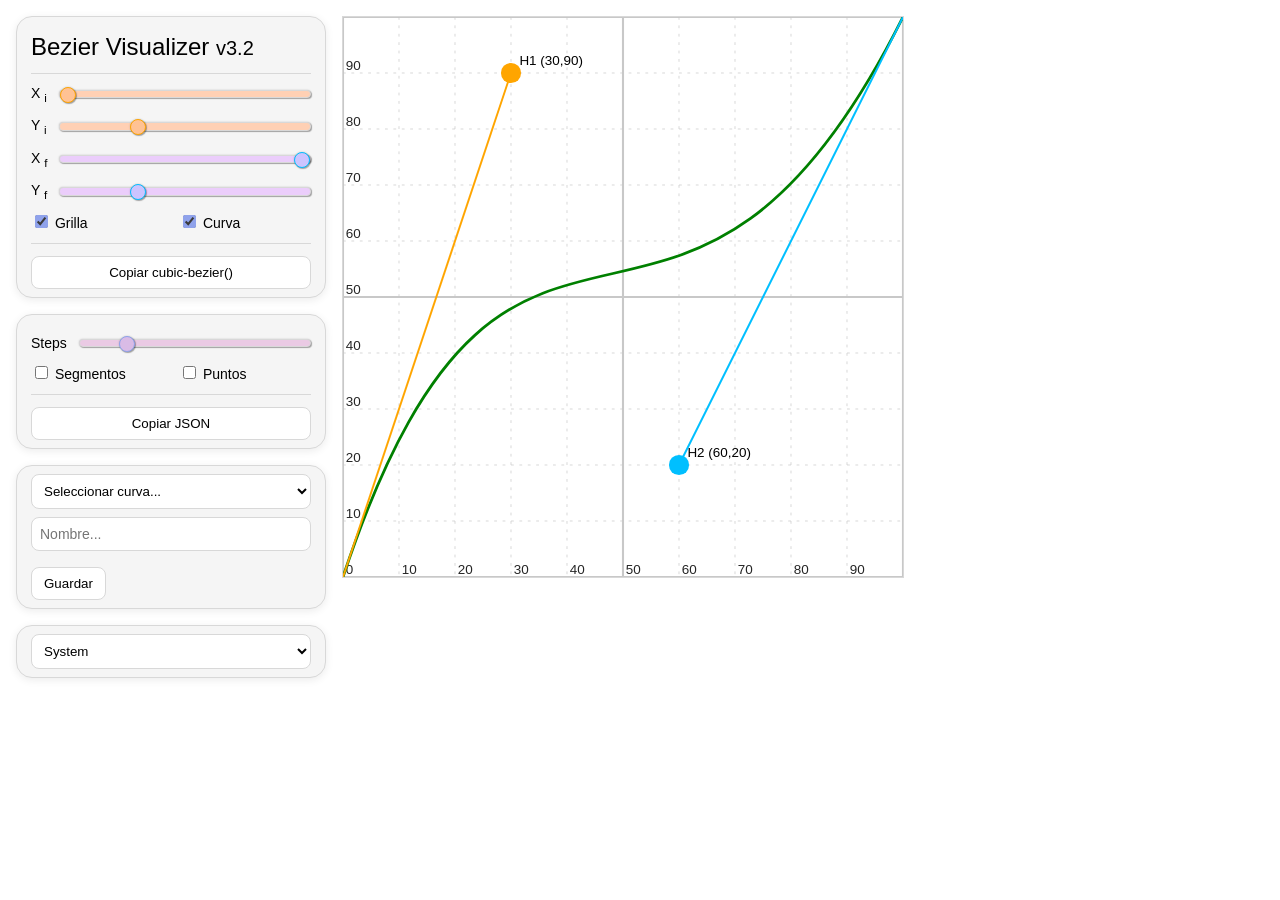
==== index.html @ 40c09084 "Configuración de format" ====
<!doctype html>
<html lang="es">

<head>
  <meta charset="utf-8" />
  <meta name="viewport" content="width=device-width,initial-scale=1" />
  <title>Bezier Visualizer</title>
  <meta id="colorScheme" name="color-scheme" content="dark" />
  <link rel="stylesheet" href="css/styles.css" />
  <link rel="stylesheet" href="css/curve-svg.css" />
  <script src="js/app.js" type="module"></script>
</head>

<body>
  <div class="row">
    <div class="col">
      <div class="card">
        <h2>
          Bezier Visualizer
          <small>v3.2</small>
        </h2>
        <label for="h1x">
          <span>
            X
            <sub>i</sub>
          </span>
          <input id="h1x" class="h1" type="range" min="0" max="100" value="0" />
        </label>
        <label for="h1y">
          <span>
            Y
            <sub>i</sub>
          </span>
          <input id="h1y" class="h1" type="range" min="0" max="100" value="30" />
        </label>
        <label for="h2x">
          <span>
            X
            <sub>f</sub>
          </span>
          <input id="h2x" class="h2" type="range" min="0" max="100" value="100" />
        </label>
        <label for="h2y">
          <span>
            Y
            <sub>f</sub>
          </span>
          <input id="h2y" class="h2" type="range" min="0" max="100" value="30" />
        </label>
        <div class="row">
          <label>
            <input id="showGrid" type="checkbox" checked />
            Grilla
          </label>
          <label>
            <input id="showCurve" type="checkbox" checked />
            Curva
          </label>
        </div>
        <div class="row">
          <label>
            <input id="showHandles" type="checkbox" checked />
            Líneas de control
          </label>
        </div>

        <div id="info" class="small"></div>

        <hr />
        <button id="copyCss">Copiar cubic-bezier()</button>
      </div>
      <div class="card">
        <label for="steps">
          Steps
          <input id="steps" type="range" min="2" max="100" value="20" />
        </label>
        <div class="row">
          <label>
            <input id="showSegments" type="checkbox" />
            Segmentos
          </label>
          <label>
            <input id="showPoints" type="checkbox" />
            Puntos
          </label>
        </div>
        <hr />
        <button id="copyJson">Copiar JSON</button>
      </div>
      <div class="card">
        <select id="curvas">
          <option value="" disabled selected>Seleccionar curva...</option>
          <optgroup label="Presets" id="grupoPresets">
            <!-- poblado desde JS -->
          </optgroup>
          <optgroup label="Mis curvas" id="grupoMisCurvas">
            <!-- poblado desde localStorage -->
          </optgroup>
        </select>
        <div class="row" style="margin-top: 8px; align-items: center">
          <input id="curvaNombre" type="text" placeholder="Nombre..." style="
                flex: 1;
                padding: 8px;
                border-radius: 8px;
                border: 1px solid var(--border);
                background: var(--bg);
                color: var(--fg);
                font-size: 14px;
              " />
          <button id="guardarCurva" style="width: auto; padding: 8px 12px">
            Guardar
          </button>
        </div>
      </div>
      <div class="card">
        <select id="theme">
          <option value="system">System</option>
          <option value="light">Light</option>
          <option value="dark">Dark</option>
        </select>
      </div>
    </div>
    <div>
      <svg xmlns="http://www.w3.org/2000/svg" id="svg" width="560" height="560" viewBox="0 0 100 100">
        <defs>
          <symbol id="handlerGrip" x="-4" y="-4" width="8" height="8" viewBox="0 0 8 8">
            <circle class="handler-grip-halo" r="3.0" cx="4" cy="4" stroke="currentColor" fill="none" />
            <circle class="handler-grip-point" fill="currentColor" r="1.8" cx="4" cy="4" />
          </symbol>
          <line id="maj-v-line" x1="0" y1="0" x2="0" y2="100" class="grid-maj-line" />
          <line id="maj-h-line" x1="0" y1="0" x2="100" y2="0" class="grid-maj-line" />
          <line id="min-v-line" x1="0" y1="0" x2="0" y2="100" class="grid-min-line" />
          <line id="min-h-line" x1="0" y1="0" x2="100" y2="0" class="grid-min-line" />
        </defs>
        <g id="grid">
          <use href="#maj-v-line" x="0" y="0" />
          <use href="#maj-v-line" x="50" y="0" />
          <use href="#maj-v-line" x="100" y="0" />
          <use href="#maj-h-line" x="0" y="0" />
          <use href="#maj-h-line" x="0" y="50" />
          <use href="#maj-h-line" x="0" y="100" />
          <use href="#min-v-line" x="10" y="0" />
          <use href="#min-v-line" x="20" y="0" />
          <use href="#min-v-line" x="30" y="0" />
          <use href="#min-v-line" x="40" y="0" />
          <use href="#min-v-line" x="60" y="0" />
          <use href="#min-v-line" x="70" y="0" />
          <use href="#min-v-line" x="80" y="0" />
          <use href="#min-v-line" x="90" y="0" />
          <use href="#min-h-line" x="0" y="10" />
          <use href="#min-h-line" x="0" y="20" />
          <use href="#min-h-line" x="0" y="30" />
          <use href="#min-h-line" x="0" y="40" />
          <use href="#min-h-line" x="0" y="60" />
          <use href="#min-h-line" x="0" y="70" />
          <use href="#min-h-line" x="0" y="80" />
          <use href="#min-h-line" x="0" y="90" />
          <text x="0.5" y="9.5" class="grid-axis-value">90</text>
          <text x="0.5" y="19.5" class="grid-axis-value">80</text>
          <text x="0.5" y="29.5" class="grid-axis-value">70</text>
          <text x="0.5" y="39.5" class="grid-axis-value">60</text>
          <text x="0.5" y="49.5" class="grid-axis-value">50</text>
          <text x="0.5" y="59.5" class="grid-axis-value">40</text>
          <text x="0.5" y="69.5" class="grid-axis-value">30</text>
          <text x="0.5" y="79.5" class="grid-axis-value">20</text>
          <text x="0.5" y="89.5" class="grid-axis-value">10</text>
          <text x="0.5" y="99.5" class="grid-axis-value">0</text>
          <text x="10.5" y="99.5" class="grid-axis-value">10</text>
          <text x="20.5" y="99.5" class="grid-axis-value">20</text>
          <text x="30.5" y="99.5" class="grid-axis-value">30</text>
          <text x="40.5" y="99.5" class="grid-axis-value">40</text>
          <text x="50.5" y="99.5" class="grid-axis-value">50</text>
          <text x="60.5" y="99.5" class="grid-axis-value">60</text>
          <text x="70.5" y="99.5" class="grid-axis-value">70</text>
          <text x="80.5" y="99.5" class="grid-axis-value">80</text>
          <text x="90.5" y="99.5" class="grid-axis-value">90</text>
        </g>

        <path id="realCurve" fill="none" />
        <polyline id="segments" fill="none"></polyline>
        <g id="points"></g>

        <g id="controls">
          <line x1="0" y1="100" x2="30" y2="90" id="h1Line" class="handler-line" />
          <line x1="100" y1="0" x2="60" y2="20" id="h2Line" class="handler-line" />
        </g>

        <use href="#handlerGrip" id="h1Grip" x="30" y="90"></use>
        <text id="h1label" class="handler-values" />
        <use href="#handlerGrip" id="h2Grip" x="60" y="20"></use>
        <text id="h2label" class="handler-values" />

        <!-- test -->
        <path fill="none" stroke="goldenrod" class="hidden" d="M 0,100  C 0,60 20,70 50,60  C 80,50 100,40 100,0" />
      </svg>
    </div>
  </div>

  <div class="tooltip" id="tip"></div>
</body>

</html>
---- css/styles.css ----
:root {
  --bg: #ffffff;
  --fg: currentColor;
  --panel: #f5f5f5;
  --border: #d8d8d8;
  --accent: oklch(72.677% 0.10814 272.005);
  --h1-color: orange;
  --h2-color: deepskyblue;
  --font-family: "Segoe UI", Arial, sans-serif;
}

:root.dark {
  --bg: #1e1e1e;
  --panel: #2c2c2c;
  --border: #444;
  --accent: oklch(62.677% 0.10814 272.005);
  --h1-color: orange;
  --h2-color: deepskyblue;
}

#info,
label:has(#showHandles) {
  display: none;
}

body {
  margin: 0;
  padding: 16px;
  font-family: var(--font-family);
  background-color: var(--bg);
  color: var(--fg);
}

.col {
  display: flex;
  gap: 16px;
  flex-direction: column;
  align-items: flex-start;
  justify-content: center;
}

.row {
  display: flex;
  gap: 16px;
  flex-wrap: wrap;
  flex-direction: row;
  align-items: flex-start;
}

.card {
  width: 280px;
  background: var(--panel);
  border: 1px solid var(--border);
  border-radius: 16px;
  padding: 8px 14px;
  box-shadow: 0 2px 8px rgba(0, 0, 0, 0.08);
}

*:focus-visible {
  outline: 1px solid color(from var(--fg) srgb r g b / 0.4);
  border-radius: 4px;
}

label {
  display: block;
  margin-top: 8px;
  font-size: 14px;
  user-select: none;
  flex: 1;
}

label:has(input[type="range"]) {
  display: flex;
  flex-direction: row;
  align-items: center;
  justify-content: space-between;
  gap: 12px;
}

input[type="checkbox"] {
  accent-color: var(--accent);
}

input[type="range"] {
  --base-color: var(--accent);

  -webkit-appearance: none;
  flex: 1;
  background: none;
  margin: 8px 0;
  width: 100%;

  &::-webkit-slider-runnable-track {
    background-color: color-mix(in oklch, var(--base-color) 60%, var(--bg) 70%);
    width: 100%;
    height: 8.4px;
    border: 0.2px solid var(--border);
    border-radius: 4px;
    box-shadow:
      1px 1px 1px color(from black srgb r g b / 0.3),
      0px 0px 2px color(from black srgb r g b / 0.2);
    cursor: pointer;
    transition: background-color 0.25s ease;
  }

  &::-webkit-slider-thumb {
    -webkit-appearance: none;
    background-color: color-mix(in oklch, var(--base-color) 80%, var(--bg) 50%);
    margin-top: -4px;
    width: 16px;
    height: 16px;
    border: 1px solid var(--base-color);
    border-radius: 50%;
    box-shadow:
      1px 1px 1px color(from black srgb r g b / 0.3),
      0px 0px 2px color(from black srgb r g b / 0.2);
    cursor: pointer;
    transition:
      scale 0.125s ease,
      background-color 0.25s ease;
  }

  &:hover::-webkit-slider-runnable-track {
    background-color: color-mix(in oklch, var(--base-color) 80%, var(--bg) 70%);
  }

  &:hover::-webkit-slider-thumb {
    background-color: color-mix(in oklch, var(--base-color) 90%, var(--bg) 28%);
    box-shadow:
      1px 1px 1px color(from black srgb r g b / 0.4),
      0px 0px 2px color(from black srgb r g b / 0.3);
  }
  &:active::-webkit-slider-thumb {
    scale: 1.1;
  }
}

input[type="range"].h1 {
  --base-color: var(--h1-color);
}

input[type="range"].h2 {
  --base-color: var(--h2-color);
}

button,
select {
  width: 100%;
  padding: 8px;
  border-radius: 8px;
  border: 1px solid var(--border);
  background: var(--bg);
  color: var(--fg);
}

button {
  cursor: pointer;
}

button:hover {
  transform: translateY(-1px);
}

.tooltip {
  position: fixed;
  display: none;
  pointer-events: none;
  background: #000;
  color: #fff;
  padding: 6px 8px;
  border-radius: 6px;
  font-size: 12px;
}

.small {
  font-size: 12px;
  opacity: 0.85;
}

button {
  transition:
    transform 0.15s ease,
    background 0.15s ease;
}

button.copied {
  background: #2e7d32;
}

.hidden {
  display: none;
}

h2 {
  margin-block: 0;
  font-weight: 300;
  border-bottom: 1px solid var(--border);
  padding-block: 8px 12px;
}

hr {
  border: none;
  border-top: 1px solid var(--border);
  margin: 12px 0;
}
---- css/curve-svg.css ----
:root {
  --grid: #c8c8c8;
  --curve-color: oklch(50.765% 0.22372 140.8);
  --point-color: oklch(70.552% 0.15701 251.023);
  --segment-color: #303030;
}

:root.dark {
  --grid: #666;
  --curve-color: oklch(75.765% 0.22372 140.8);
  --point-color: oklch(65.552% 0.15701 251.023);
  --segment-color: #c8c8c8;
}

svg {
  border: 1px solid var(--border);
  background: var(--bg);
  user-select: none;
}

text {
  pointer-events: none;
  user-select: none;
  fill: var(--fg);
}

#points {
  circle {
    fill: var(--grid);
    stroke: var(--curve-color);
    stroke-width: 0.375;
    r: 0.625;
  }
}

#realCurve {
  stroke: var(--curve-color);
  stroke-width: 0.5;
}

#segments {
  stroke: var(--segment-color);
  stroke-width: 0.25;
}

.grid-min-line {
  stroke: var(--grid);
  stroke-dasharray: 0.5 1;
  stroke-width: 0.125;
}

.grid-maj-line {
  stroke: var(--grid);
  stroke-width: 0.375;
}

.grid-axis-value {
  font-size: 0.15em;
  opacity: 0.85;
  font-weight: 300;
}

.handler-line {
  stroke-width: 0.35;
}

#h1Line {
  stroke: var(--h1-color);
}

#h2Line {
  stroke: var(--h2-color);
}

@keyframes pulseHalo {
  0% {
    opacity: 0.25;
  }

  50% {
    opacity: 0.65;
  }

  100% {
    opacity: 0.25;
  }
}

.handler-values {
  font-size: 0.15em;
  fill: var(--fg);
}

#h1Grip {
  color: var(--h1-color);
}

#h2Grip {
  color: var(--h2-color);
}

#handlerGrip {
  &:active {
    .handler-grip-halo {
      animation: pulseHalo 1.2s infinite;
    }

    .handler-grip-point {
      cursor: grabbing;
      r: 2.8;
    }
  }

  &:not(:active):hover .handler-grip-point {
    filter: brightness(1.15);
    r: 2.1;
  }

  .handler-grip-point {
    r: 1.8;
    cursor: grab;
    transition:
      r 120ms ease,
      filter 120ms ease;
  }

  .handler-grip-halo {
    transition:
      r 120ms ease,
      opacity 120ms ease;
    r: 3.65;
    opacity: 0;
    stroke-width: 0.5;
  }
}
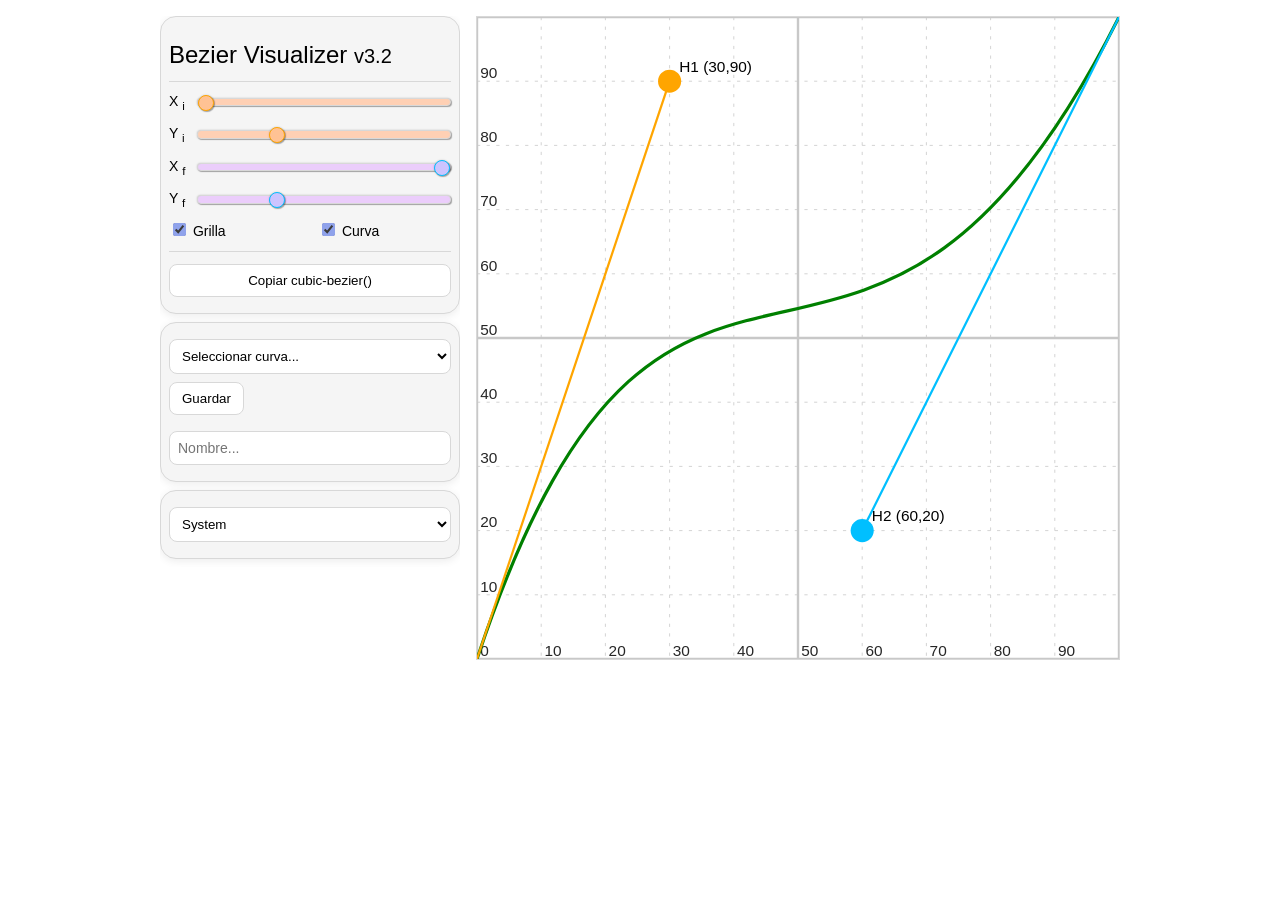
==== commit 58bc9c75: "Primer paso para eliminar esegments" ====
--- a/index.html
+++ b/index.html
@@ -12,8 +12,8 @@
 </head>
 
 <body>
-  <div class="row">
-    <div class="col">
+  <main>
+    <div id="controles">
       <div class="card">
         <h2>
           Bezier Visualizer
@@ -69,7 +69,7 @@
         <hr />
         <button id="copyCss">Copiar cubic-bezier()</button>
       </div>
-      <div class="card">
+      <div class="card" id="stepsCard">
         <label for="steps">
           Steps
           <input id="steps" type="range" min="2" max="100" value="20" />
@@ -120,8 +120,8 @@
         </select>
       </div>
     </div>
-    <div>
-      <svg xmlns="http://www.w3.org/2000/svg" id="svg" width="560" height="560" viewBox="0 0 100 100">
+    <div id="canvas">
+      <svg xmlns="http://www.w3.org/2000/svg" id="svg" viewBox="0 0 100 100">
         <defs>
           <symbol id="handlerGrip" x="-4" y="-4" width="8" height="8" viewBox="0 0 8 8">
             <circle class="handler-grip-halo" r="3.0" cx="4" cy="4" stroke="currentColor" fill="none" />
@@ -194,7 +194,7 @@
         <path fill="none" stroke="goldenrod" class="hidden" d="M 0,100  C 0,60 20,70 50,60  C 80,50 100,40 100,0" />
       </svg>
     </div>
-  </div>
+  </main>
 
   <div class="tooltip" id="tip"></div>
 </body>
--- a/css/styles.css
+++ b/css/styles.css
@@ -7,6 +7,9 @@
   --h1-color: orange;
   --h2-color: deepskyblue;
   --font-family: "Segoe UI", Arial, sans-serif;
+  --controles-width: 300px;
+  --main-width: 960px;
+  --gap-width: 16px;
 }
 
 :root.dark {
@@ -18,41 +21,56 @@
   --h2-color: deepskyblue;
 }
 
+#stepsCard,
 #info,
 label:has(#showHandles) {
   display: none;
 }
 
 body {
+  color: var(--fg);
+  background-color: var(--bg);
+  height: 100svh;
+  width: 100svw;
   margin: 0;
-  padding: 16px;
+  padding: 0;
+  overflow: hidden;
   font-family: var(--font-family);
-  background-color: var(--bg);
-  color: var(--fg);
-}
-
-.col {
-  display: flex;
-  gap: 16px;
-  flex-direction: column;
-  align-items: flex-start;
-  justify-content: center;
+}
+
+main {
+  width: var(--main-width);
+  height: calc(100svh - calc(var(--gap-width) * 2));
+  margin: var(--gap-width) auto;
+  overflow: hidden;
+  display: grid;
+  gap: var(--gap-width);
+  grid-template-columns: var(--controles-width) 1fr;
+  align-items: start;
+}
+
+#controles,
+#canvas {
+  overflow: hidden;
+}
+#controles > div {
+  margin-bottom: calc(var(--gap-width) / 2);
 }
 
 .row {
   display: flex;
-  gap: 16px;
-  flex-wrap: wrap;
+  gap: var(--gap-width);
+  flex-wrap: wrap-reverse;
   flex-direction: row;
   align-items: flex-start;
 }
 
 .card {
-  width: 280px;
+  width: auto;
   background: var(--panel);
   border: 1px solid var(--border);
   border-radius: 16px;
-  padding: 8px 14px;
+  padding: var(--gap-width) calc(var(--gap-width) / 2);
   box-shadow: 0 2px 8px rgba(0, 0, 0, 0.08);
 }
 
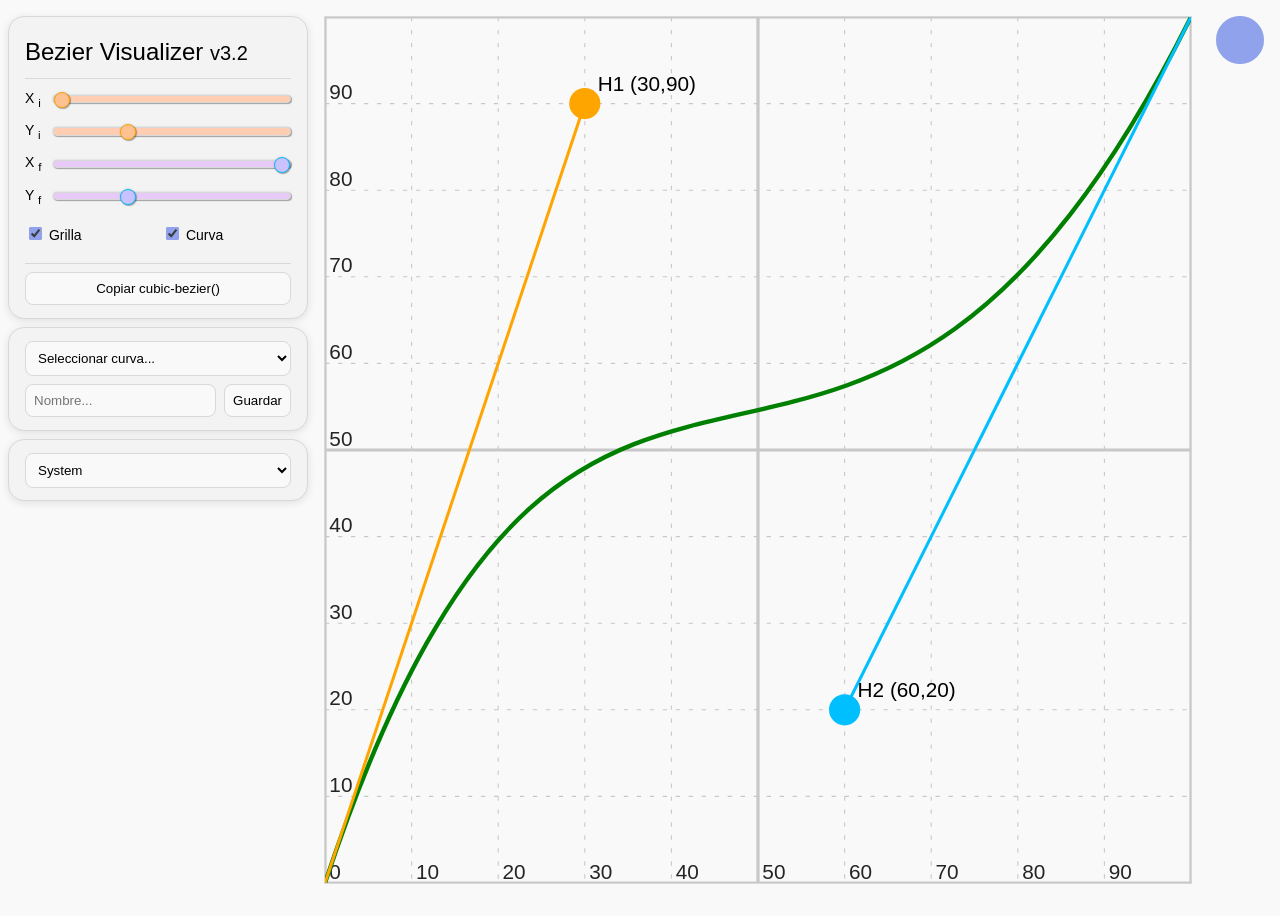
==== commit f724edfd: "Animación" ====
--- a/index.html
+++ b/index.html
@@ -6,7 +6,8 @@
   <meta name="viewport" content="width=device-width,initial-scale=1" />
   <title>Bezier Visualizer</title>
   <meta id="colorScheme" name="color-scheme" content="dark" />
-  <link rel="stylesheet" href="css/styles.css" />
+  <link rel="stylesheet" href="css/elements.css" />
+  <link rel="stylesheet" href="css/app.css" />
   <link rel="stylesheet" href="css/curve-svg.css" />
   <script src="js/app.js" type="module"></script>
 </head>
@@ -69,24 +70,6 @@
         <hr />
         <button id="copyCss">Copiar cubic-bezier()</button>
       </div>
-      <div class="card" id="stepsCard">
-        <label for="steps">
-          Steps
-          <input id="steps" type="range" min="2" max="100" value="20" />
-        </label>
-        <div class="row">
-          <label>
-            <input id="showSegments" type="checkbox" />
-            Segmentos
-          </label>
-          <label>
-            <input id="showPoints" type="checkbox" />
-            Puntos
-          </label>
-        </div>
-        <hr />
-        <button id="copyJson">Copiar JSON</button>
-      </div>
       <div class="card">
         <select id="curvas">
           <option value="" disabled selected>Seleccionar curva...</option>
@@ -97,19 +80,9 @@
             <!-- poblado desde localStorage -->
           </optgroup>
         </select>
-        <div class="row" style="margin-top: 8px; align-items: center">
-          <input id="curvaNombre" type="text" placeholder="Nombre..." style="
-                flex: 1;
-                padding: 8px;
-                border-radius: 8px;
-                border: 1px solid var(--border);
-                background: var(--bg);
-                color: var(--fg);
-                font-size: 14px;
-              " />
-          <button id="guardarCurva" style="width: auto; padding: 8px 12px">
-            Guardar
-          </button>
+        <div class="row">
+          <input id="curvaNombre" type="text" placeholder="Nombre..." />
+          <button id="guardarCurva"> Guardar </button>
         </div>
       </div>
       <div class="card">
@@ -177,8 +150,6 @@
         </g>
 
         <path id="realCurve" fill="none" />
-        <polyline id="segments" fill="none"></polyline>
-        <g id="points"></g>
 
         <g id="controls">
           <line x1="0" y1="100" x2="30" y2="90" id="h1Line" class="handler-line" />
@@ -194,6 +165,10 @@
         <path fill="none" stroke="goldenrod" class="hidden" d="M 0,100  C 0,60 20,70 50,60  C 80,50 100,40 100,0" />
       </svg>
     </div>
+    <div id="animador">
+      <div id="animadorBola"></div>
+      <div id="animadorBolaShadow"></div>
+    </div>
   </main>
 
   <div class="tooltip" id="tip"></div>
--- a/css/elements.css
+++ b/css/elements.css
@@ -0,0 +1,123 @@
+:root {
+  --font-family: "Segoe UI", Arial, sans-serif;
+
+  --fg: currentColor;
+  --bg: #f9f9f9;
+  --border: #d8d8d8;
+  --accent: oklch(72.677% 0.10814 272.005);
+}
+
+body {
+  margin: 0;
+  background-color: var(--bg);
+  padding: 0;
+  overflow: hidden;
+  color: var(--fg);
+  font-family: var(--font-family);
+}
+
+input[type="text"],
+button,
+select {
+  border: 1px solid var(--border);
+  border-radius: 8px;
+  background: var(--bg);
+  padding: 8px;
+  width: 100%;
+  color: var(--fg);
+}
+
+button {
+  transition:
+    filter 0.15s ease,
+    background 0.15s ease;
+  cursor: pointer;
+
+  &:hover {
+    filter: brightness(1.1);
+  }
+}
+
+*:focus-visible {
+  outline: 1px solid color(from var(--fg) srgb r g b / 0.4);
+  border-radius: 4px;
+}
+
+label {
+  display: block;
+  flex: 1;
+  margin-top: 8px;
+  font-size: 14px;
+  user-select: none;
+}
+
+input[type="checkbox"] {
+  accent-color: var(--accent);
+}
+
+input[type="range"] {
+  --base-color: var(--accent);
+
+  -webkit-appearance: none;
+  flex: 1;
+  margin: 8px 0;
+  background: none;
+  width: 100%;
+
+  &::-webkit-slider-runnable-track {
+    transition: background-color 0.25s ease;
+    cursor: pointer;
+    box-shadow:
+      1px 1px 1px color(from black srgb r g b / 0.3),
+      0px 0px 2px color(from black srgb r g b / 0.2);
+    border: 0.2px solid var(--border);
+    border-radius: 4px;
+    background-color: color-mix(in oklch, var(--base-color) 60%, var(--bg) 70%);
+    width: 100%;
+    height: 8.4px;
+  }
+
+  &::-webkit-slider-thumb {
+    -webkit-appearance: none;
+    transition:
+      scale 0.125s ease,
+      background-color 0.25s ease;
+    cursor: pointer;
+    margin-top: -4px;
+    box-shadow:
+      1px 1px 1px color(from black srgb r g b / 0.3),
+      0px 0px 2px color(from black srgb r g b / 0.2);
+    border: 1px solid var(--base-color);
+    border-radius: 50%;
+    background-color: color-mix(in oklch, var(--base-color) 80%, var(--bg) 50%);
+    width: 16px;
+    height: 16px;
+  }
+
+  &:hover::-webkit-slider-runnable-track {
+    background-color: color-mix(in oklch, var(--base-color) 80%, var(--bg) 70%);
+  }
+
+  &:hover::-webkit-slider-thumb {
+    box-shadow:
+      1px 1px 1px color(from black srgb r g b / 0.4),
+      0px 0px 2px color(from black srgb r g b / 0.3);
+    background-color: color-mix(in oklch, var(--base-color) 90%, var(--bg) 28%);
+  }
+  &:active::-webkit-slider-thumb {
+    scale: 1.1;
+  }
+}
+
+h2 {
+  margin-block: 0;
+  border-bottom: 1px solid var(--border);
+  padding-block: 8px 12px;
+  font-weight: 300;
+}
+
+hr {
+  margin: 12px 0;
+  border: none;
+  border-top: 1px solid var(--border);
+}
--- a/css/app.css
+++ b/css/app.css
@@ -0,0 +1,208 @@
+:root {
+  /* generales */
+  --body-width: 100svw;
+  --body-height: 100svh;
+  --gap-width: 16px;
+  --controles-width: 300px;
+  --animador-width: 64px;
+  --main-height: calc(var(--body-height) - calc(var(--gap-width) * 2));
+  --canvas-size: var(--main-height);
+  --bola-size: calc(var(--animador-width) * 0.75);
+
+  /* colores tema */
+  --panel: #f3f3f3;
+  --card-shadow: 0 2px 8px rgba(0, 0, 0, 0.1);
+
+  --h1-color: orange;
+  --h2-color: deepskyblue;
+}
+
+:root.dark {
+  /* colores tema */
+  --bg: #404040;
+  --panel: #505050;
+  --border: #606060;
+  --accent: oklch(62.677% 0.10814 272.005);
+  --card-shadow: 0 2px 8px rgba(0, 0, 0, 0.35);
+}
+
+#info,
+label:has(#showHandles) {
+  display: none;
+}
+
+body {
+  width: var(--body-width);
+  height: var(--body-height);
+}
+
+main {
+  display: grid;
+  grid-template-columns: var(--controles-width) var(--canvas-size) var(
+      --animador-width
+    );
+  grid-template-areas: "controles canvas animador";
+  gap: var(--gap-width);
+  margin: var(--gap-width) auto;
+  width: fit-content;
+  height: var(--main-height);
+}
+
+#controles > div {
+  margin-bottom: calc(var(--gap-width) / 2);
+}
+
+#controles {
+  grid-area: controles;
+}
+
+#canvas {
+  grid-area: canvas;
+}
+
+#animador {
+  display: flex;
+  position: relative;
+  grid-area: animador;
+  align-items: center;
+  width: var(--animador-width);
+  height: calc(var(--canvas-size) * 0.75);
+  overflow: hidden;
+}
+
+/* The animation code */
+@keyframes animacionPulso {
+  0% {
+    filter: invert(1);
+  }
+  2% {
+    filter: initial;
+  }
+  48% {
+    filter: initial;
+  }
+  50% {
+    filter: invert(1);
+  }
+  52% {
+    filter: initial;
+  }
+  98% {
+    filter: initial;
+  }
+  100% {
+    filter: invert(1);
+  }
+}
+/* The animation code */
+@keyframes animacionBola {
+  0% {
+    top: 0;
+  }
+  50% {
+    top: calc(100% - calc(var(--bola-size)));
+  }
+  100% {
+    top: 0;
+  }
+}
+
+#animadorBolaShadow,
+#animadorBola {
+  --curva-timing: linear;
+  position: absolute;
+  top: 0;
+  left: calc(calc(var(--animador-width) - var(--bola-size)) / 2);
+  transform: translateY(0);
+  animation-duration: 1.75s;
+  animation-iteration-count: infinite;
+  animation-fill-mode: backwards;
+  border-radius: 50%;
+  background: var(--accent);
+  width: var(--bola-size);
+  height: var(--bola-size);
+}
+
+#animadorBola {
+  animation-timing-function: var(--curva-timing), steps(1, end);
+  animation-name: animacionBola, animacionPulso;
+}
+
+#animadorBolaShadow {
+  opacity: 0.3;
+  z-index: -1;
+  animation-timing-function: linear;
+  animation-name: animacionBola;
+  box-sizing: border-box;
+  border: 4px solid var(--accent);
+  background: var(--bg);
+}
+
+#guardarCurva {
+  flex: 0 1 fit-content;
+}
+
+.row {
+  display: flex;
+  flex-direction: row;
+  align-items: flex-start;
+  gap: calc(var(--gap-width) / 2);
+}
+
+.card {
+  box-shadow: var(--card-shadow);
+  border: 1px solid var(--border);
+  border-radius: 16px;
+  background: var(--panel);
+  padding: calc(var(--gap-width) * 0.8) var(--gap-width);
+  width: auto;
+}
+
+.card > * {
+  margin-bottom: calc(var(--gap-width) / 2);
+
+  &:last-child {
+    margin-bottom: 0;
+  }
+}
+
+label:has(input[type="range"]) {
+  display: flex;
+  flex-direction: row;
+  justify-content: space-between;
+  align-items: center;
+  gap: 12px;
+}
+
+input[type="range"].h1 {
+  --base-color: var(--h1-color);
+}
+
+input[type="range"].h2 {
+  --base-color: var(--h2-color);
+}
+
+button.copied {
+  background-color: color(from var(--accent) srgb r g b / 0.2);
+  pointer-events: none;
+}
+
+.tooltip {
+  display: none;
+  position: fixed;
+  border-radius: 6px;
+  background: #000;
+  padding: 6px 8px;
+  pointer-events: none;
+  color: #fff;
+  font-size: 12px;
+}
+
+.small {
+  opacity: 0.85;
+  font-size: 12px;
+}
+
+.hidden {
+  display: none;
+}
--- a/css/curve-svg.css
+++ b/css/curve-svg.css
@@ -1,15 +1,11 @@
 :root {
   --grid: #c8c8c8;
   --curve-color: oklch(50.765% 0.22372 140.8);
-  --point-color: oklch(70.552% 0.15701 251.023);
-  --segment-color: #303030;
 }
 
 :root.dark {
   --grid: #666;
   --curve-color: oklch(75.765% 0.22372 140.8);
-  --point-color: oklch(65.552% 0.15701 251.023);
-  --segment-color: #c8c8c8;
 }
 
 svg {
@@ -19,28 +15,14 @@
 }
 
 text {
+  fill: var(--fg);
   pointer-events: none;
   user-select: none;
-  fill: var(--fg);
-}
-
-#points {
-  circle {
-    fill: var(--grid);
-    stroke: var(--curve-color);
-    stroke-width: 0.375;
-    r: 0.625;
-  }
 }
 
 #realCurve {
   stroke: var(--curve-color);
   stroke-width: 0.5;
-}
-
-#segments {
-  stroke: var(--segment-color);
-  stroke-width: 0.25;
 }
 
 .grid-min-line {
@@ -55,9 +37,9 @@
 }
 
 .grid-axis-value {
-  font-size: 0.15em;
   opacity: 0.85;
   font-weight: 300;
+  font-size: 0.15em;
 }
 
 .handler-line {
@@ -87,8 +69,8 @@
 }
 
 .handler-values {
+  fill: var(--fg);
   font-size: 0.15em;
-  fill: var(--fg);
 }
 
 #h1Grip {
@@ -117,19 +99,19 @@
   }
 
   .handler-grip-point {
-    r: 1.8;
-    cursor: grab;
     transition:
       r 120ms ease,
       filter 120ms ease;
+    cursor: grab;
+    r: 1.8;
   }
 
   .handler-grip-halo {
+    opacity: 0;
     transition:
       r 120ms ease,
       opacity 120ms ease;
     r: 3.65;
-    opacity: 0;
     stroke-width: 0.5;
   }
 }
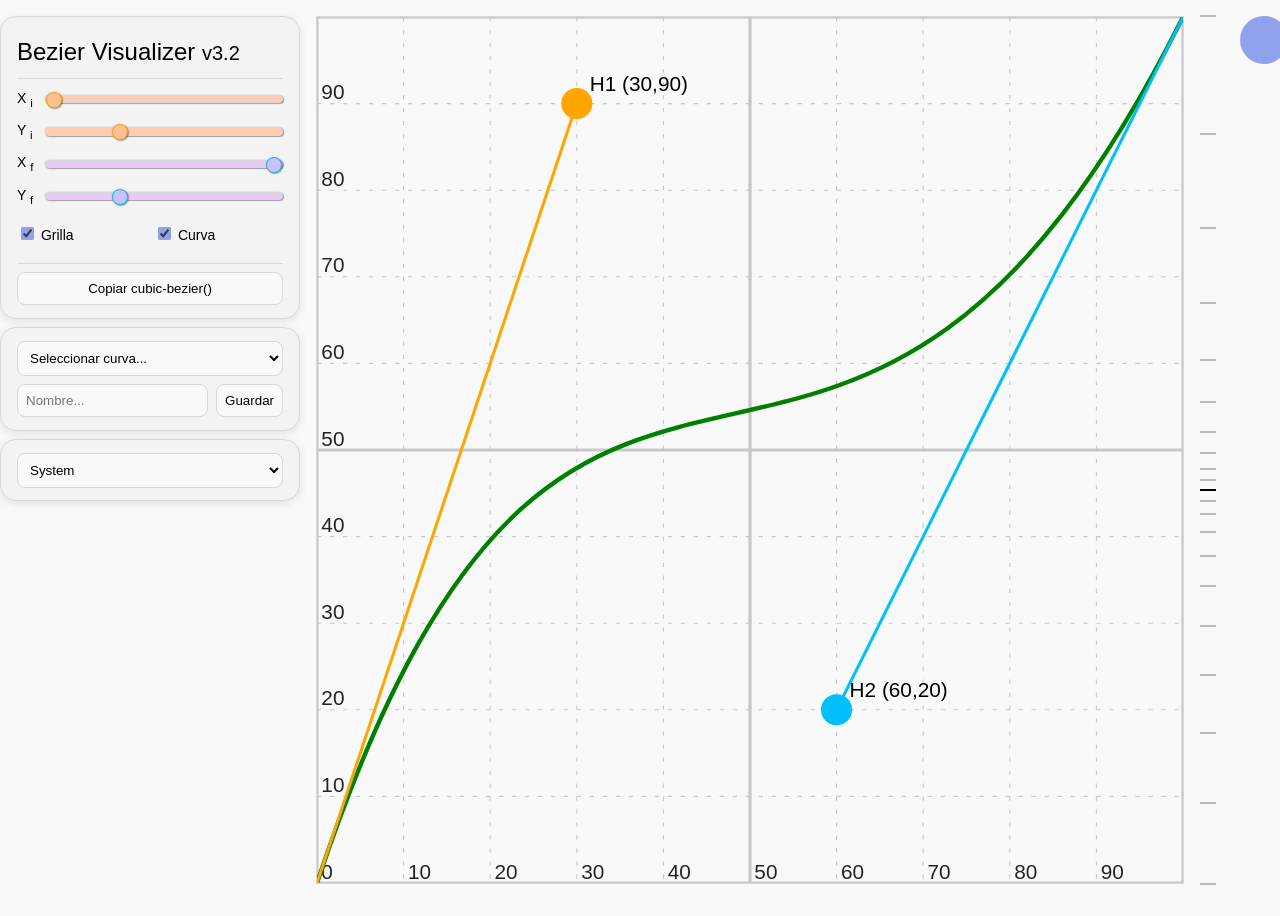
==== commit 579208ba: "Regla de movimiento" ====
--- a/index.html
+++ b/index.html
@@ -169,6 +169,8 @@
       <div id="animadorBola"></div>
       <div id="animadorBolaShadow"></div>
     </div>
+    <div id="regla">
+    </div>
   </main>
 
   <div class="tooltip" id="tip"></div>
--- a/css/app.css
+++ b/css/app.css
@@ -5,6 +5,7 @@
   --gap-width: 16px;
   --controles-width: 300px;
   --animador-width: 64px;
+  --regla-width: 16px;
   --main-height: calc(var(--body-height) - calc(var(--gap-width) * 2));
   --canvas-size: var(--main-height);
   --bola-size: calc(var(--animador-width) * 0.75);
@@ -38,10 +39,10 @@
 
 main {
   display: grid;
-  grid-template-columns: var(--controles-width) var(--canvas-size) var(
-      --animador-width
-    );
-  grid-template-areas: "controles canvas animador";
+  grid-template-columns:
+    var(--controles-width) var(--canvas-size) var(--regla-width)
+    var(--animador-width);
+  grid-template-areas: "controles canvas regla animador";
   gap: var(--gap-width);
   margin: var(--gap-width) auto;
   width: fit-content;
@@ -61,61 +62,49 @@
 }
 
 #animador {
-  display: flex;
   position: relative;
   grid-area: animador;
-  align-items: center;
   width: var(--animador-width);
-  height: calc(var(--canvas-size) * 0.75);
-  overflow: hidden;
+  height: var(--canvas-size);
 }
 
-/* The animation code */
-@keyframes animacionPulso {
-  0% {
-    filter: invert(1);
-  }
-  2% {
-    filter: initial;
-  }
-  48% {
-    filter: initial;
-  }
-  50% {
-    filter: invert(1);
-  }
-  52% {
-    filter: initial;
-  }
-  98% {
-    filter: initial;
-  }
-  100% {
-    filter: invert(1);
-  }
+#regla {
+  position: relative;
+  grid-area: regla;
+  width: var(--regla-width);
+  height: var(--canvas-size);
 }
-/* The animation code */
+
+.reglaPunto {
+  --altura-marca: 2px;
+  position: absolute;
+  transform: translateY(calc(-1 * var(--altura-marca) / 2));
+  background: color-mix(in srgb, var(--fg) 25%, var(--bg) 75%);
+  width: 100%;
+  height: var(--altura-marca);
+}
+
+.reglaPuntoCentral {
+  background: var(--fg);
+}
+
 @keyframes animacionBola {
   0% {
     top: 0;
   }
-  50% {
-    top: calc(100% - calc(var(--bola-size)));
-  }
   100% {
-    top: 0;
+    top: calc(var(--canvas-size) - var(--bola-size));
   }
 }
 
 #animadorBolaShadow,
 #animadorBola {
-  --curva-timing: linear;
   position: absolute;
   top: 0;
   left: calc(calc(var(--animador-width) - var(--bola-size)) / 2);
-  transform: translateY(0);
   animation-duration: 1.75s;
   animation-iteration-count: infinite;
+  animation-direction: alternate;
   animation-fill-mode: backwards;
   border-radius: 50%;
   background: var(--accent);
@@ -124,17 +113,17 @@
 }
 
 #animadorBola {
-  animation-timing-function: var(--curva-timing), steps(1, end);
-  animation-name: animacionBola, animacionPulso;
+  animation-name: animacionBola;
 }
 
 #animadorBolaShadow {
-  opacity: 0.3;
+  display: none;
+  opacity: 0.8;
   z-index: -1;
   animation-timing-function: linear;
   animation-name: animacionBola;
   box-sizing: border-box;
-  border: 4px solid var(--accent);
+  border: 3px solid var(--border);
   background: var(--bg);
 }
 
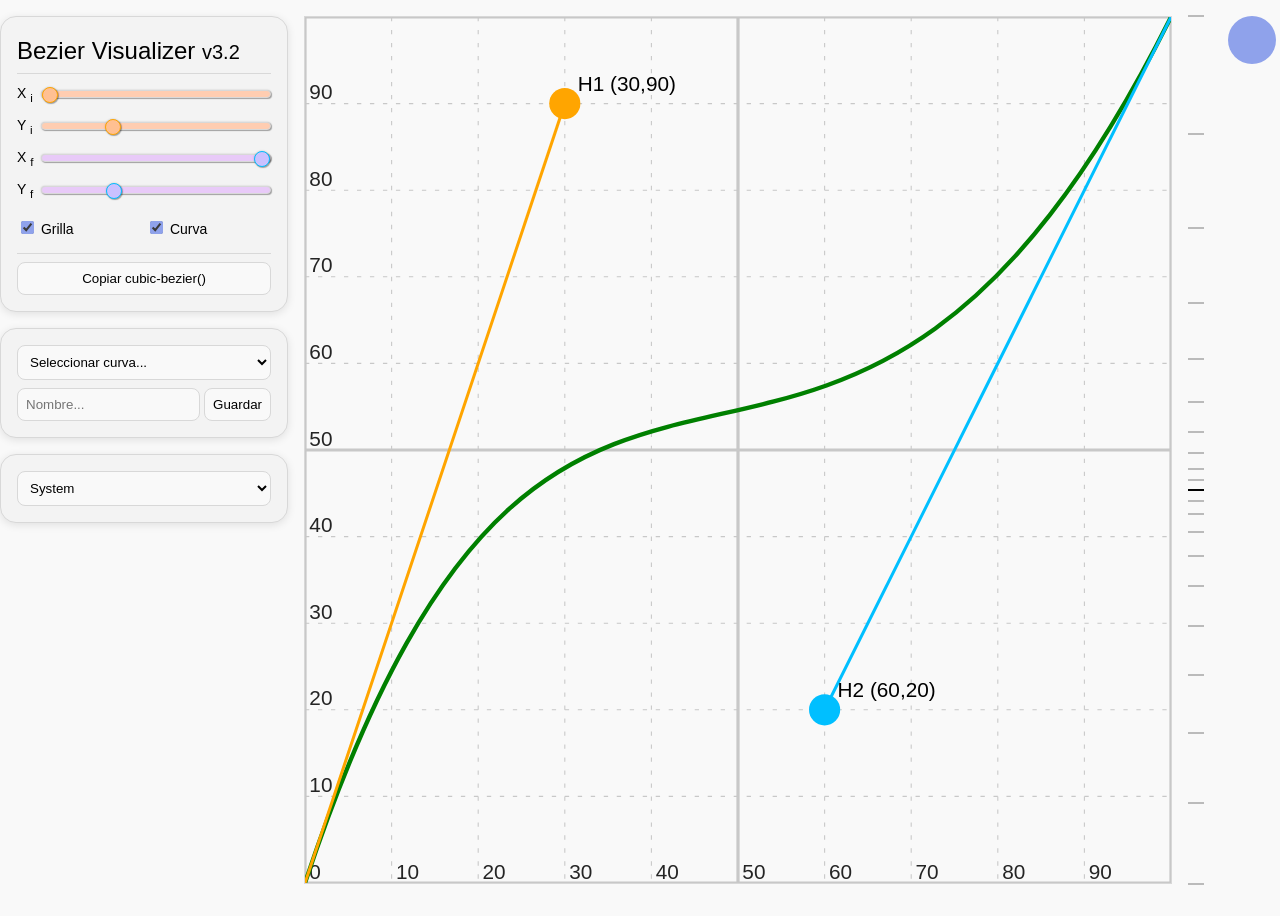
==== commit 39f3b7b3: "Estilos ok" ====
--- a/index.html
+++ b/index.html
@@ -1,15 +1,11 @@
 <!doctype html>
 <html lang="es">
-
-<head>
-  <meta charset="utf-8" />
-  <meta name="viewport" content="width=device-width,initial-scale=1" />
-  <title>Bezier Visualizer</title>
-  <meta id="colorScheme" name="color-scheme" content="dark" />
-  <link rel="stylesheet" href="css/elements.css" />
-  <link rel="stylesheet" href="css/app.css" />
-  <link rel="stylesheet" href="css/curve-svg.css" />
-  <script src="js/app.js" type="module"></script>
+<meta charset="utf-8" />
+<meta name="viewport" content="width=device-width,initial-scale=1" />
+<title>Bezier Visualizer</title>
+<meta id="colorScheme" name="color-scheme" content="dark" />
+<link rel="stylesheet" href="css/styles.css" />
+<script src="js/app.js" type="module"></script>
 </head>
 
 <body>
@@ -165,11 +161,11 @@
         <path fill="none" stroke="goldenrod" class="hidden" d="M 0,100  C 0,60 20,70 50,60  C 80,50 100,40 100,0" />
       </svg>
     </div>
+    <div id="regla">
+    </div>
     <div id="animador">
       <div id="animadorBola"></div>
       <div id="animadorBolaShadow"></div>
-    </div>
-    <div id="regla">
     </div>
   </main>
 
--- a/css/styles.css
+++ b/css/styles.css
@@ -0,0 +1,6 @@
+@import "variables.css";
+@import "elements.css";
+@import "app.css";
+@import "curve-svg.css";
+@import "animacion.css";
+@import "regla.css";
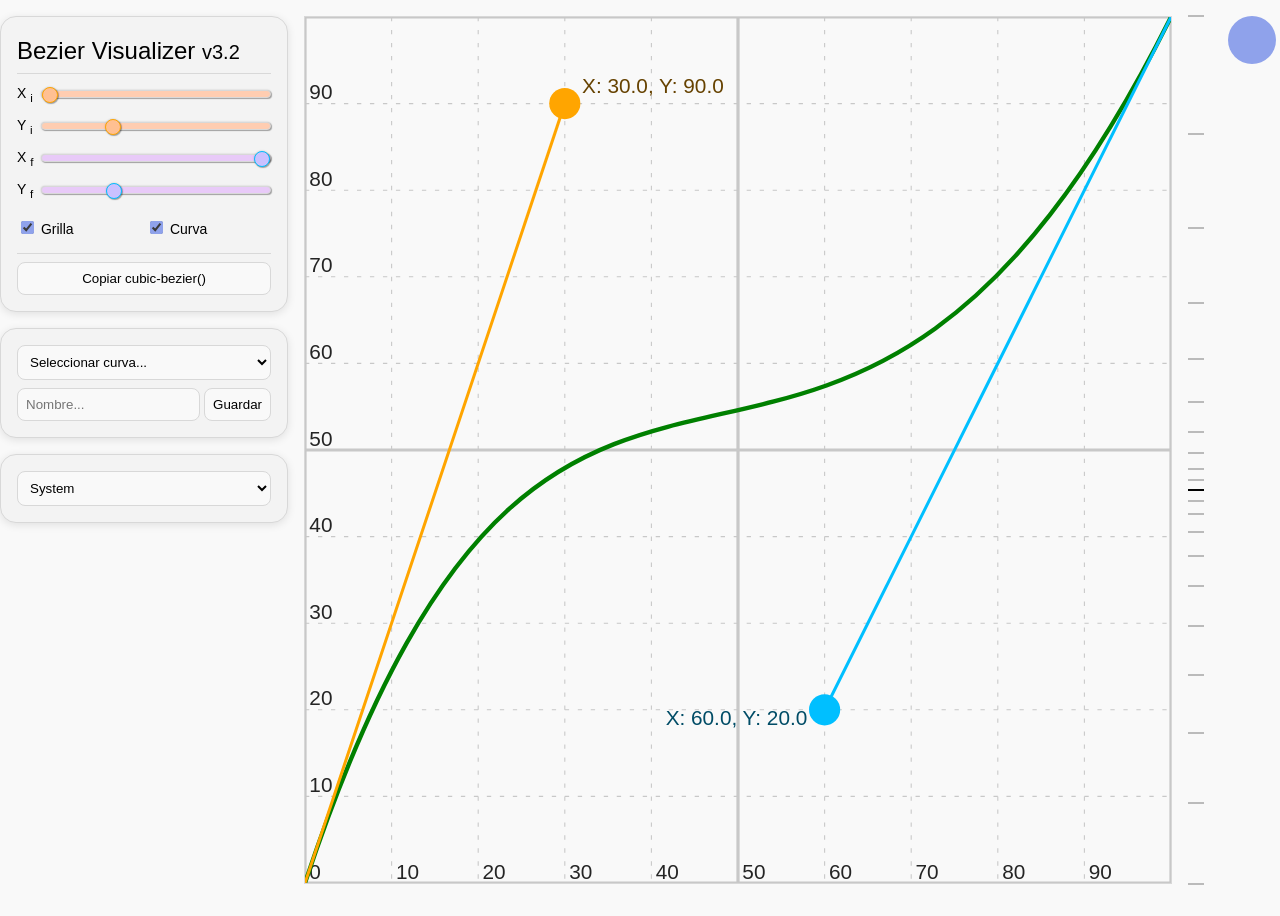
==== commit ed723e43: "Simplificaciones" ====
--- a/index.html
+++ b/index.html
@@ -168,8 +168,6 @@
       <div id="animadorBolaShadow"></div>
     </div>
   </main>
-
-  <div class="tooltip" id="tip"></div>
 </body>
 
 </html>
